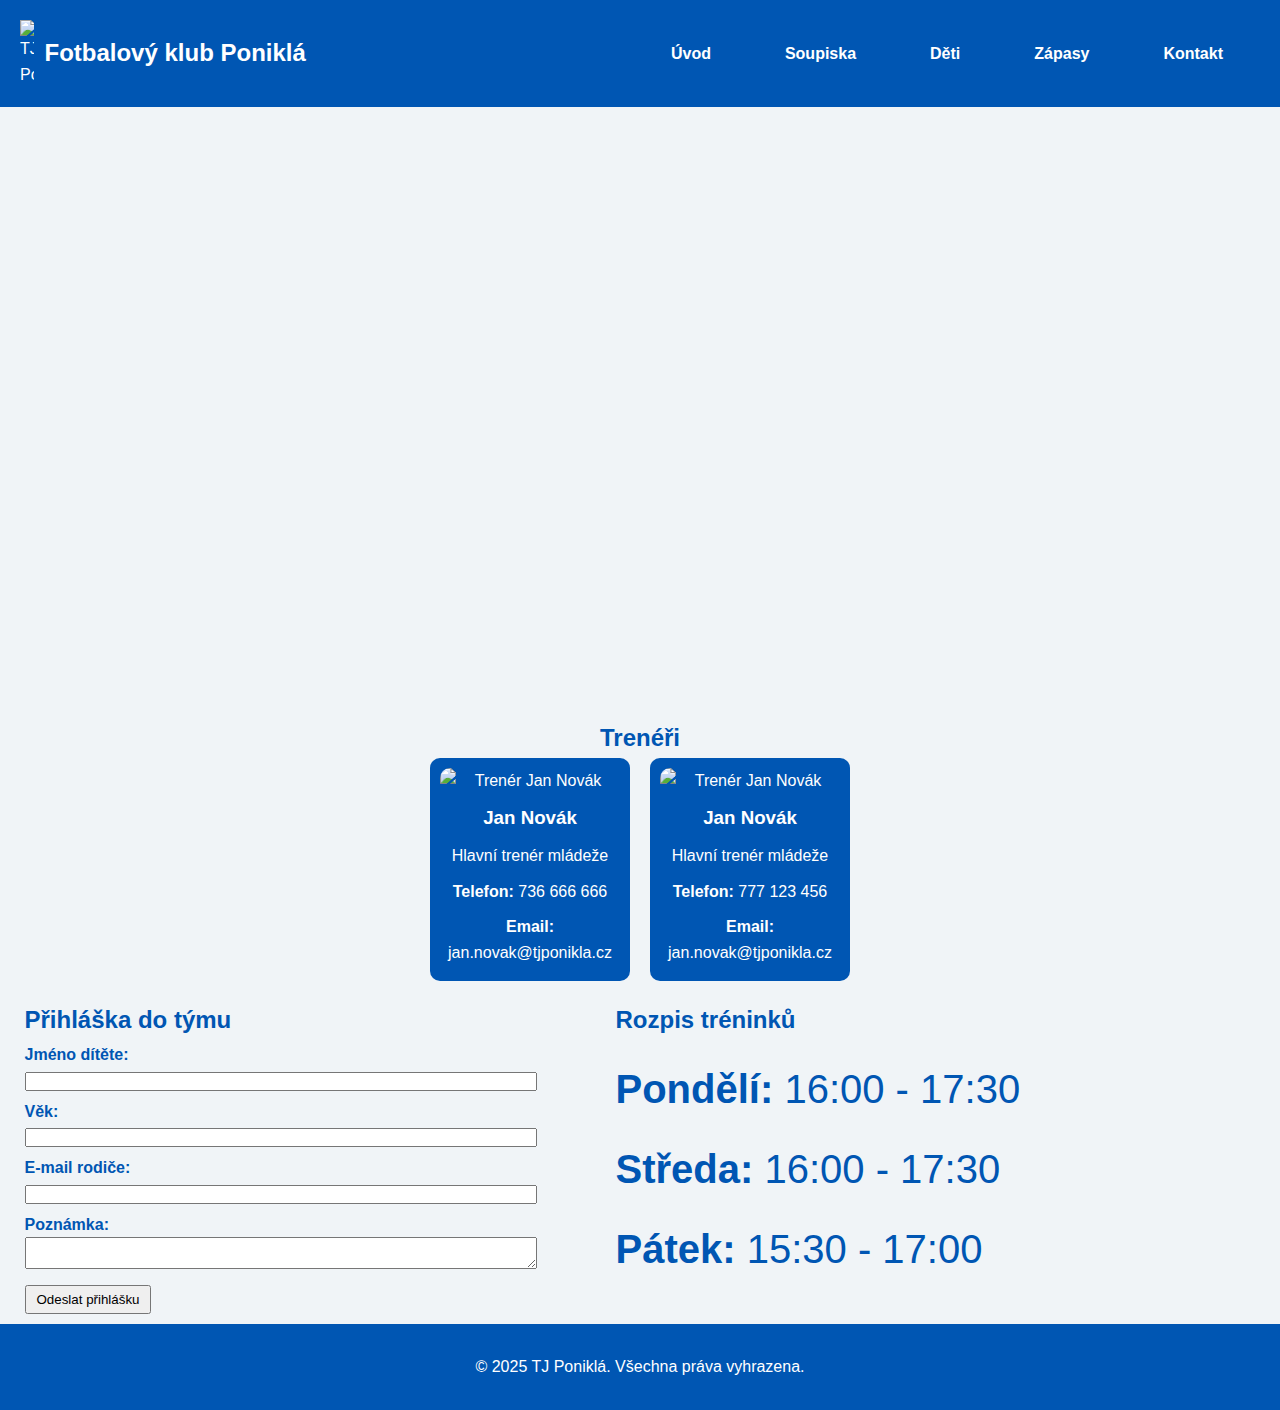
==== deti.html @ bc66845b "Add files via upload" ====
<!DOCTYPE html>
<html lang="cs">
<head>
    <meta charset="UTF-8">
    <meta name="viewport" content="width=device-width, initial-scale=1.0">
    <title>Děti - TJ Poniklá</title>
    <link rel="stylesheet" href="style.css">
</head>
<body>
    <header>
        <div class="logo">
            <img src="imagine/logo.jpg" alt="TJ Poniklá">
            <span class="logo-text">Fotbalový klub Poniklá</span>
        </div>
        <nav>
            <div id="menu-icon">
                <span></span>
                <span></span>
                <span></span>
            </div>
            <ul id="nav-list">
                <li><a href="index.html">Úvod</a></li>
                <li><a href="soupiska.html">Soupiska</a></li>
                <li><a href="deti.html">Děti</a></li>
                <li><a href="zapasy.html">Zápasy</a></li>
                <li><a href="kontakt.html">Kontakt</a></li>
            </ul>
        </nav>
    </header>
    
    <div class="nabidka">
        <h2>Přidej se k našemu týmu!</h2>
        <p>
            Hledáme mladé nadějné hráče, kteří chtějí rozvíjet svůj talent, zlepšit se ve fotbale 
            a stát se součástí skvělého týmu. Nabízíme pravidelné tréninky pod vedením zkušených trenérů,
            účast na turnajích a hlavně spoustu zábavy a skvělou partu kamarádů!
        </p>
        
        <p>
            🏆 Co ti nabízíme?
            <ul>
                <li>Pravidelné tréninky třikrát týdně</li>
                <li>Zápasy a turnaje s dalšími týmy</li>
                <li>Moderní tréninkové metody</li>
                <li>Přátelský kolektiv a skvělou atmosféru</li>
            </ul>
        </p>
        
        <p>
            Přijímáme kluky i holky všech věkových kategorií. Pokud máš rád/a fotbal a chceš se stát součástí našeho týmu, 
            neváhej a přihlas se ještě dnes! ⚽🔥  
        </p>
    </div>
    
   

    <section class="soupiska">


    <h2>Trenéři</h2>

    <section class="hrac-container">
        <div class="hrac">
            <img src="imagine/pavel_koucky.jpg" alt="Trenér Jan Novák">
            <h3>Jan Novák</h3>
            <p>Hlavní trenér mládeže</p>
            <p><strong>Telefon: </strong>736 666 666</p>
            <p><strong>Email: </strong> jan.novak@tjponikla.cz</p>
        </div>
        
        <div class="hrac">
            <img src="imagine/pavel_koucky.jpg" alt="Trenér Jan Novák">
            <h3>Jan Novák</h3>
            <p>Hlavní trenér mládeže</p>
            <p><strong>Telefon: </strong>777 123 456</p>
            <p><strong>Email: </strong> jan.novak@tjponikla.cz</p>
        </div>
    </section>
</section>

<div class="container">
    <div class="prihlaska">
        <h2>Přihláška do týmu</h2>
        
        <label for="jmeno">Jméno dítěte:</label>
        <input type="text" id="jmeno">
        
   
            <label for="vek">Věk:</label>
            <input type="number" id="vek">
     

        <label for="email">E-mail rodiče:</label>
        <input type="email" id="email">

        <label for="poznamka">Poznámka:</label>
        <textarea id="poznamka"></textarea>

        <button type="submit">Odeslat přihlášku</button>
    </div>

    <div class="rozpis-treninku">
        <h2>Rozpis tréninků</h2>
        <p><strong>Pondělí:</strong> 16:00 - 17:30</p>
        <p><strong>Středa:</strong> 16:00 - 17:30</p>
        <p><strong>Pátek:</strong> 15:30 - 17:00</p>
    </div>
</div>


    
 
    
    <footer>
        <p>&copy; 2025 TJ Poniklá. Všechna práva vyhrazena.</p>
    </footer>
</body>
</html>
---- style.css ----
/* Reset stylů */
* {
    padding: 0;
    margin: 0;
    box-sizing: border-box;
}

/* Základní nastavení pro tělo stránky */
body {
    font-family: Arial, sans-serif;
    line-height: 1.6;
    background-color: #f0f4f7;
    color: #0056b3;
    margin: 0; /* Odstraní mezery kolem těla stránky */
}

/* Hlavička stránky */
header {
    display: flex;
    justify-content: space-between;
    align-items: center;
    padding: 20px;
    background-color: #0056b3;
    color: white;
    margin-bottom: 0;
    position: sticky;  /* Přidání sticky efektu */
    top: 0;  /* Uchová hlavičku na vrchu */
    z-index: 1000; /* Zajišťuje, že bude vždy nad ostatními elementy */
}

/* Logo a text vedle něj */
header .logo {
    display: flex;
    align-items: center;
}

header .logo img {
    width: 4%; /* Logo v hlavičce */
    margin-right: 10px; /* Mezera mezi logem a textem */
}

header .logo .logo-text {
    font-size: 1.5rem;
    font-weight: bold;
    color: white;
}

/* Navigace */
nav ul {
    list-style: none;
    display: flex;
}

nav ul li {
    margin: 0 15px;
}

nav ul li a {
    color: white;
    text-decoration: none;
    font-weight: bold;
}
.soupiska {
    text-align: center;
    padding: 20px;
}

.hrac-container {
    display: flex;
    flex-wrap: wrap;
    justify-content: center;
    gap: 20px;
}
.hrac {
    text-align: center;
    background-color: #0056b3;
    color: white;
    padding: 10px;
    border-radius: 10px;
    width: 200px; /* Pevná šířka pro konzistentní vzhled */
    transition: 0.3s;
    display: flex;
    flex-direction: column;
    align-items: center;
}

.hrac p {
    display: block; /* Každý řádek zůstane pod sebou */
    margin: 5px 0; /* Odstup mezi řádky */
    text-align: center;
    white-space: normal; /* Umožní zalomení textu */
}

.hrac img {
    width: 100%;
    border-radius: 10px;
    object-fit: cover;
}

.hrac h3 {
    margin: 10px 0 5px 0;
}


.hrac:hover {
    background-color: white;
    color: #0056b3;
    box-shadow: 0 0 10px rgba(0, 0, 0, 0.2);
}

.hrac h2 {
    color: #0056b3;
    border-bottom: 2px solid #0056b3;
    display: inline-block;
    padding-bottom: 5px
}
/* Responzivní navigace pro malé obrazovky */
#menu-icon {
    display: none;
    flex-direction: column;
    cursor: pointer;
    width: 30px;
    height: 20px;
    justify-content: space-between;
}

#menu-icon span {
    background-color: white;
    height: 4px;
    width: 100%;
}



#nav-list {
    display: flex;
}

#nav-list a {
    display: block;
    padding: 10px 20px;
    color: white;
    text-decoration: none;
    border: 2px solid transparent;
    transition: all 0.1s ease-in-out;
}

/* Efekt při najetí myší */
#nav-list a:hover {
    background-color: white;
    color: #0056b3; /* Modrý text */
    border: 2px solid #0056b3; /* Ohraničení změní barvu na modrou */
    border-radius: 5px; /* Lehce zaoblené rohy */
    transform: scale(1.05); /* Mírné zvětšení odkazu */
    box-shadow: 0px 0px 10px rgba(255, 255, 255, 0.6); /* Jemný bílý svítící efekt */
}

@media (max-width: 768px) {
    #menu-icon {
        display: flex;
        position: absolute;
        top: 20px;
        right: 20px;
    }

    #nav-list {
        display: none;
        flex-direction: column;
        position: absolute;
        top: 70px;
        right: 0;
        background-color: #0056b3;
        width: 200px;
        padding: 10px 0;
    }

    #nav-list.active {
        display: flex;
    }
}

/* Hlavní fotka */
#main-photo {
    width: 100%;
    display: flex;
    justify-content: center;
    margin: 0; /* Odstraní mezeru nad fotkou */
}

#main-photo img {
    width: 100%;
    height: auto;
}
/* Kontejner pro iframe */
.iframe-container {
    width: 100%;
    margin: 20px auto;
    padding: 10px;
    background-color: white;
    border-radius: 10px;
    box-shadow: 0 4px 8px rgba(0, 0, 0, 0.1);
    overflow: hidden;
}

/* Styly pro iframe */
iframe {
    width: 100%;
    height: 500px;
    border: none;
    border-radius: 10px;
}

/* Tabulka */
table.dataframe {
    width: 100%;
    border-collapse: collapse;
    margin-top: 20px;
}

table.dataframe th, table.dataframe td {
    padding: 10px;
    text-align: left;
    border: 1px solid #0056b3;
    background-color: #f8f9fa;
}

table.dataframe th {
    background-color: #0056b3;
    color: white;
    font-weight: bold;
}

table.dataframe tr:nth-child(even) {
    background-color: #e9ecef;
}

table.dataframe tr:hover {
    background-color: #dfe3e9;
}

table.dataframe td {
    color: #333;
}





/* KONTAKT - Flexbox pro mapu a formulář vedle sebe */
.wrapper {
    display: flex;
    justify-content: space-between;
    gap: 20px;
    margin: 5% auto;
    width: 80%;
}

.map-container,
.con-form {
    width: 60%; /* Každý zabírá 48% šířky */
}

.map-container {
    text-align: center;
    background: #f0f4f7;
    padding: 2rem;
    border-radius: 10px;
}

.map-container iframe {
    width: 100%;
    height: 500px;
    border-radius: 10px;
}

.con-form {
    background: white;
    padding: 2rem;
    color: gray;
    border-radius: 10px;
}

/* Sekce kontaktní informace */
.info {
    background: #0056b3;
    color: white;
    padding: 2rem;
    border-radius: 10px;
}

.info ul {
    padding-left: 0;
}

.info ul li {
    list-style: none;
    margin: 10px 0;
    display: flex;
    align-items: center;
}

.info ul li img {
    width: 24px;
    height: 24px;
    margin-right: 10px;
}

.white-background {
    background: white;
    color: #0056b3;
}

/* Formulář */
.form {
    display: flex;
    flex-direction: column;
    align-items: center;
}

.form input,
.form textarea {
    width: 100%;
    padding: 12px;
    margin: 8px 0;
    border: 1px solid #ccc;
    border-radius: 5px;
    font-size: 16px;
}

.form textarea {
    resize: none;
    height: 100px;
}

#sbmt-btn {
    width: 100%;
    background: #0056b3;
    color: white;
    padding: 12px;
    border: none;
    font-size: 18px;
    cursor: pointer;
    transition: 0.3s;
    border-radius: 5px;
}

#sbmt-btn:hover {
    background: #003d82;
}

/* Responzivní úpravy pro malé obrazovky */
@media (max-width: 768px) {
    .wrapper {
        flex-direction: column; /* Bloky pod sebou na malých obrazovkách */
        align-items: center;
    }

    .map-container,
    .con-form {
        width: 100%; /* Každý zabírá 100% šířky */
    }
}

/* FOOTER */
footer {
    text-align: center;
    padding: 20px;
    background-color: #0056b3;
    color: white;
}

footer p {
    margin: 10px 0;
}

footer a {
    color: white;
    text-decoration: none;
}

.tabulky-container {
    display: flex;
    justify-content: space-between;
    gap: 2%;
    width: 100%;
    flex-wrap: wrap; /* Přidáno pro umožnění přechodu na nový řádek */
}

.tabulky-container iframe {
    border: none;
    box-shadow: 3px 3px 15px grey;
    width: 49%; /* Nastavení šířky iframe */
    height: 350px; /* Počáteční výška iframe */
}

/* Mediální dotaz pro menší obrazovky */
@media (max-width: 768px) {
    .tabulky-container iframe {
        width: 100%; /* Tabulky budou na celé šířce */
        height: auto; /* Výška se přizpůsobí obsahu */
        margin-bottom: 20px; /* Přidá mezery mezi tabulkami */
    }
}

/* Zajištění stejné výšky pro obě tabulky */
@media (max-width: 768px) {
    .tabulky-container iframe {
        height: 500px; /* Příklad menší výšky pro mobilní zařízení */
    }
}

  
 
  
 
/* Hero Section */
.hero {
    background: url('hero-image.jpg') center/cover no-repeat;
    height: 400px;
    display: flex;
    align-items: center;
    justify-content: center;
    text-align: center;
    color: white;
    font-size: 2rem;
    font-weight: bold;
    text-shadow: 2px 2px 5px rgba(0, 0, 0, 0.5);
}

/* Přihláška Form */
.container {
    display: flex;
    justify-content: space-around; /* Přidá rozestup mezi prvky */
    align-items: flex-start;
    gap: 30px; /* Větší mezera mezi sloupci */
}

.prihlaska {
    width: 40%; /* Mírně zmenšená přihláška */
}

.rozpis-treninku {
    width: 50%; /* Mírně zvětšený rozpis */
}

.prihlaska label {
    display: block;
    margin-top: 3px;
    font-weight: bold;
}

.prihlaska input,
.prihlaska textarea {
    width: 100%;
    margin-bottom: 5px;
}



.prihlaska button {
    width: auto;
    margin-top: 3px;
    margin-bottom: 10px;
    padding: 5px 10px;
}

.rozpis-treninku h2 {
    margin-bottom: 10px;
}

.rozpis-treninku p {
    font-size: 40px;
    line-height: 2;
}


/* Trenéři */
.treneri-container {
    display: flex;
    justify-content: center;
    gap: 20px;
    margin: 50px auto;
    flex-wrap: wrap;
    max-width: 800px;
}

.trener {
    background: white;
    padding: 15px;
    text-align: center;
    border-radius: 10px;
    box-shadow: 0 0 10px rgba(0, 0, 0, 0.1);
    width: calc(50% - 20px);
    box-sizing: border-box;
}

.trener img {
    width: 100px;
    height: 100px;
    border-radius: 50%;
    object-fit: cover;
}

.trener h3 {
    color: #004080;
    margin: 10px 0 5px;
}

.trener p {
    margin: 5px 0;
    font-size: 0.9rem;
}



.nabidka {
    background: linear-gradient(135deg, #0056b3, #003580);
    color: white;
    padding: 20px;
    border-radius: 10px;
    text-align: center;
    max-width: 600px;
    margin: 20px auto;
    box-shadow: 0 4px 10px rgba(0, 0, 0, 0.2);
    opacity: 0;
    transform: translateY(20px);
    animation: fadeInUp 1s ease-out forwards;
}

.nabidka h2 {
    font-size: 28px;
    margin-bottom: 10px;
    text-transform: uppercase;
    letter-spacing: 2px;
}

.nabidka p {
    font-size: 18px;
    line-height: 1.5;
    margin-bottom: 15px;
}

.nabidka ul {
    list-style: none;
    padding: 0;
}

.nabidka ul li {
    font-size: 16px;
    padding: 8px;
    background: rgba(255, 255, 255, 0.2);
    margin: 5px 0;
    border-radius: 5px;
    transition: 0.3s;
}

.nabidka ul li:hover {
    background: rgba(255, 255, 255, 0.4);
}

/* Animace pro postupné zobrazení */
@keyframes fadeInUp {
    from {
        opacity: 0;
        transform: translateY(20px);
    }
    to {
        opacity: 1;
        transform: translateY(0);
    }
}
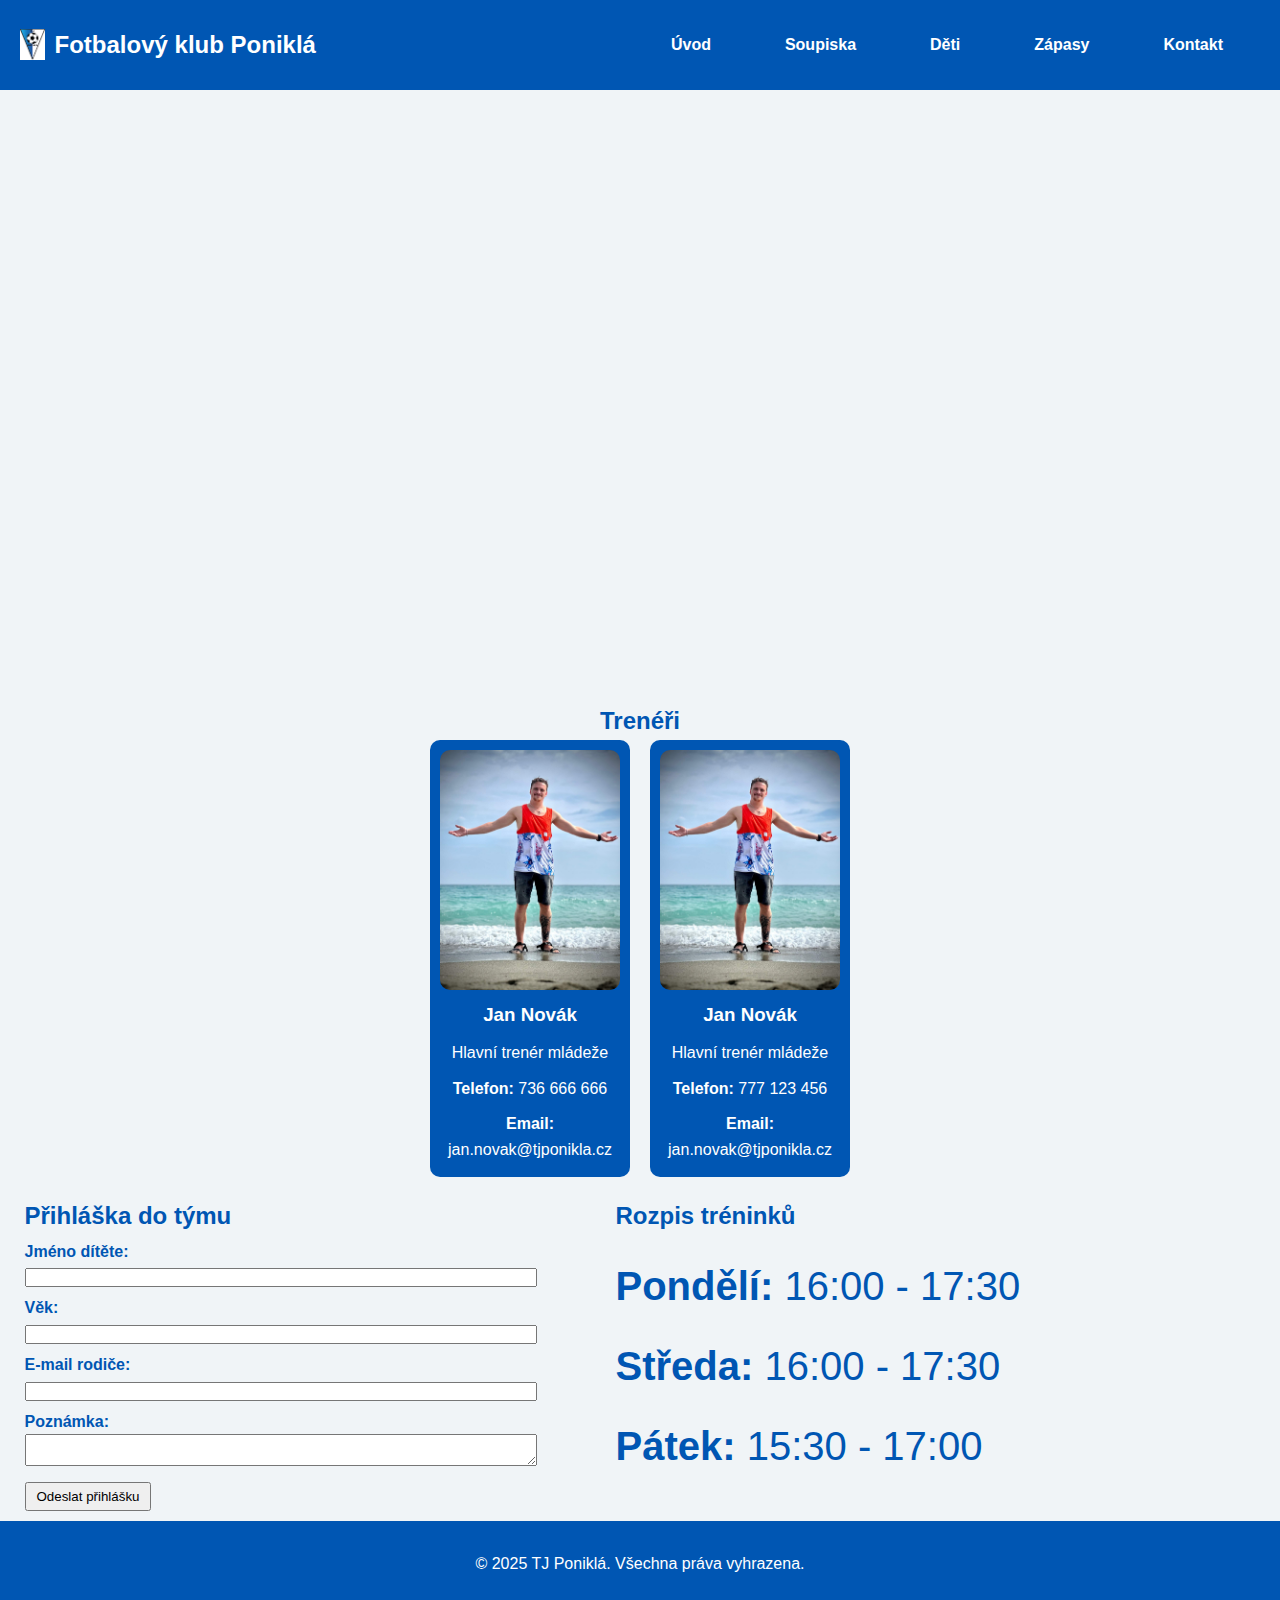
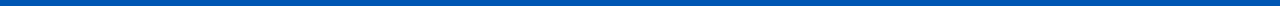
==== commit b4e75c96: "Nahrání celé složky fotbalPonikla" ====
--- a/deti.html
+++ b/deti.html
@@ -114,5 +114,9 @@
     <footer>
         <p>&copy; 2025 TJ Poniklá. Všechna práva vyhrazena.</p>
     </footer>
+
+    <script src="script.js">
+       
+    </script>
 </body>
 </html>
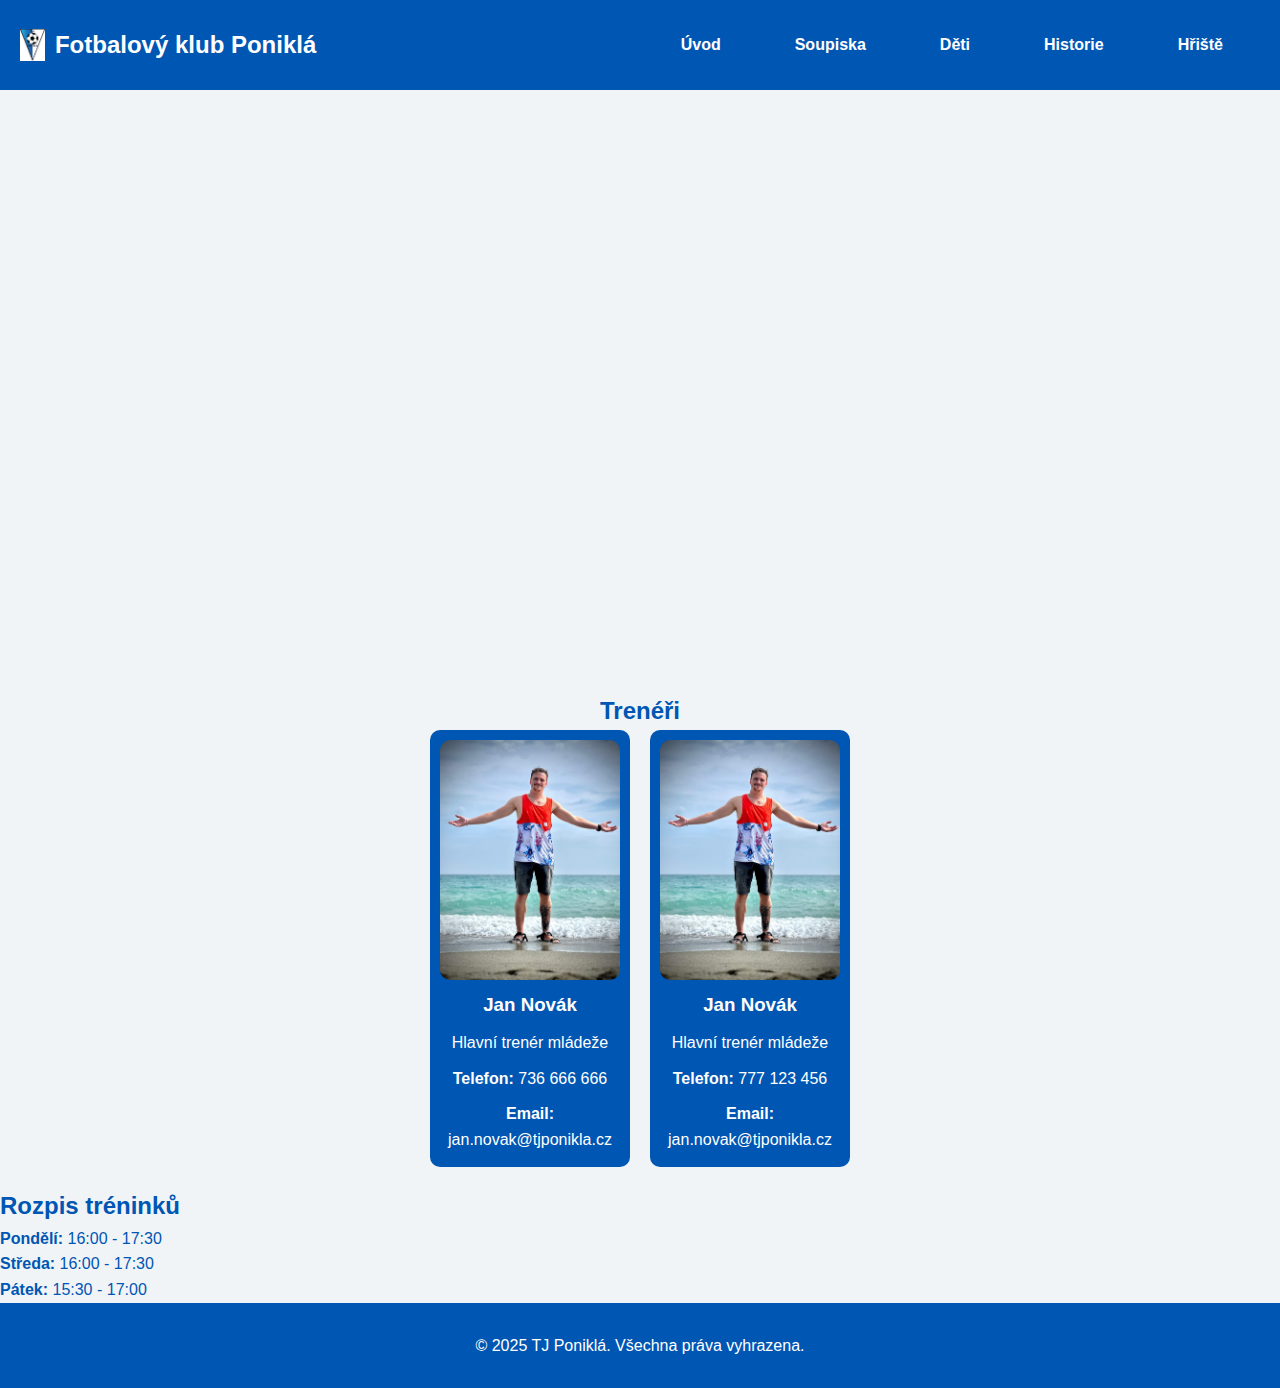
==== commit 095520b2: "Ukládám změny před pull" ====
--- a/deti.html
+++ b/deti.html
@@ -22,8 +22,8 @@
                 <li><a href="index.html">Úvod</a></li>
                 <li><a href="soupiska.html">Soupiska</a></li>
                 <li><a href="deti.html">Děti</a></li>
-                <li><a href="zapasy.html">Zápasy</a></li>
-                <li><a href="kontakt.html">Kontakt</a></li>
+                <li><a href="historie.html">Historie</a></li>
+                <li><a href="hriste.html">Hřiště</a></li>
             </ul>
         </nav>
     </header>
@@ -38,13 +38,15 @@
         
         <p>
             🏆 Co ti nabízíme?
+        </p>
             <ul>
                 <li>Pravidelné tréninky třikrát týdně</li>
                 <li>Zápasy a turnaje s dalšími týmy</li>
                 <li>Moderní tréninkové metody</li>
                 <li>Přátelský kolektiv a skvělou atmosféru</li>
             </ul>
-        </p>
+        
+            
         
         <p>
             Přijímáme kluky i holky všech věkových kategorií. Pokud máš rád/a fotbal a chceš se stát součástí našeho týmu, 
@@ -78,26 +80,7 @@
     </section>
 </section>
 
-<div class="container">
-    <div class="prihlaska">
-        <h2>Přihláška do týmu</h2>
-        
-        <label for="jmeno">Jméno dítěte:</label>
-        <input type="text" id="jmeno">
-        
-   
-            <label for="vek">Věk:</label>
-            <input type="number" id="vek">
-     
 
-        <label for="email">E-mail rodiče:</label>
-        <input type="email" id="email">
-
-        <label for="poznamka">Poznámka:</label>
-        <textarea id="poznamka"></textarea>
-
-        <button type="submit">Odeslat přihlášku</button>
-    </div>
 
     <div class="rozpis-treninku">
         <h2>Rozpis tréninků</h2>
@@ -105,7 +88,6 @@
         <p><strong>Středa:</strong> 16:00 - 17:30</p>
         <p><strong>Pátek:</strong> 15:30 - 17:00</p>
     </div>
-</div>
 
 
     
@@ -116,7 +98,8 @@
     </footer>
 
     <script src="script.js">
-       
+
+        
     </script>
 </body>
 </html>
--- a/style.css
+++ b/style.css
@@ -416,6 +416,7 @@
 /* Hero Section */
 .hero {
     background: url('hero-image.jpg') center/cover no-repeat;
+    background: url('historie-hero.jpg') center/cover no-repeat;
     height: 400px;
     display: flex;
     align-items: center;
@@ -427,51 +428,7 @@
     text-shadow: 2px 2px 5px rgba(0, 0, 0, 0.5);
 }
 
-/* Přihláška Form */
-.container {
-    display: flex;
-    justify-content: space-around; /* Přidá rozestup mezi prvky */
-    align-items: flex-start;
-    gap: 30px; /* Větší mezera mezi sloupci */
-}
-
-.prihlaska {
-    width: 40%; /* Mírně zmenšená přihláška */
-}
-
-.rozpis-treninku {
-    width: 50%; /* Mírně zvětšený rozpis */
-}
-
-.prihlaska label {
-    display: block;
-    margin-top: 3px;
-    font-weight: bold;
-}
-
-.prihlaska input,
-.prihlaska textarea {
-    width: 100%;
-    margin-bottom: 5px;
-}
-
-
-
-.prihlaska button {
-    width: auto;
-    margin-top: 3px;
-    margin-bottom: 10px;
-    padding: 5px 10px;
-}
-
-.rozpis-treninku h2 {
-    margin-bottom: 10px;
-}
-
-.rozpis-treninku p {
-    font-size: 40px;
-    line-height: 2;
-}
+
 
 
 /* Trenéři */
@@ -569,3 +526,223 @@
         transform: translateY(0);
     }
 }
+
+
+
+
+/* Obsah */
+
+
+/* Galerie */
+.gallery {
+    display: flex;
+    flex-wrap: wrap;
+    gap: 10px;
+    justify-content: center;
+}
+
+.gallery img {
+    width: 200px;  /* Nebo nastav šířku podle potřeby */
+    height: auto;
+    border-radius: 10px;
+    box-shadow: 0 0 10px rgba(0, 0, 0, 0.1);
+    transition: transform 0.3s ease-in-out;
+}
+
+.gallery img:hover {
+    transform: scale(1.1);
+}
+
+
+
+/* Hlavička */
+.zaz-header {
+    background-color: #0056b3;
+    color: white;
+    padding: 15px;
+    text-align: center;
+    animation: zaz-fadeInDown 1s ease-in-out;
+}
+
+.zaz-nav ul {
+    list-style: none;
+    display: flex;
+    justify-content: center;
+    margin-top: 10px;
+}
+
+.zaz-nav ul li {
+    margin: 0 15px;
+}
+
+.zaz-nav ul li a {
+    color: white;
+    text-decoration: none;
+    font-weight: bold;
+    transition: all 0.3s ease;
+}
+
+.zaz-nav ul li a:hover {
+    text-shadow: 0px 0px 10px white;
+}
+
+/* Sekce */
+.zaz-main {
+    padding: 20px;
+    max-width: 1000px;
+    margin: auto;
+}
+
+/* Animovaný nadpis */
+.zaz-title {
+    text-align: center;
+    margin: 20px 0;
+    color: #0056b3;
+    animation: zaz-fadeInUp 1s ease-in-out;
+}
+
+/* Tabulka */
+.zaz-tabulka table {
+    width: 100%;
+    border-collapse: collapse;
+    margin: 20px 0;
+}
+
+.zaz-tabulka table, .zaz-tabulka th, .zaz-tabulka td {
+    border: 1px solid #0056b3;
+    text-align: center;
+    padding: 10px;
+}
+
+.zaz-tabulka th {
+    background-color: #0056b3;
+    color: white;
+}
+
+.zaz-tabulka tr:nth-child(even) {
+    background-color: #e0e7ff;
+}
+
+/* Video sekce */
+.zaz-video {
+    text-align: center;
+    margin: 30px 0;
+}
+
+.zaz-video video {
+    width: 80%;
+    border-radius: 10px;
+    box-shadow: 0px 0px 15px rgba(0, 0, 0, 0.2);
+}
+
+/* Formulář */
+.zaz-form {
+    background: white;
+    padding: 20px;
+    border-radius: 10px;
+    box-shadow: 0px 4px 10px rgba(0, 0, 0, 0.1);
+}
+
+.zaz-form fieldset {
+    border: 2px solid #0056b3;
+    padding: 15px;
+    margin-bottom: 15px;
+}
+
+.zaz-form legend {
+    font-weight: bold;
+    color: #0056b3;
+}
+
+.zaz-form label {
+    display: block;
+    margin: 10px 0 5px;
+}
+
+.zaz-form input {
+    width: 100%;
+    padding: 8px;
+    border: 1px solid #ccc;
+    border-radius: 5px;
+}
+
+.zaz-form button {
+    width: 100%;
+    padding: 10px;
+    background-color: #0056b3;
+    color: white;
+    border: none;
+    font-size: 16px;
+    cursor: pointer;
+    transition: all 0.3s ease;
+}
+
+.zaz-form button:hover {
+    background-color: #003580;
+    box-shadow: 0px 0px 10px rgba(0, 0, 0, 0.3);
+}
+
+/* Animace */
+@keyframes zaz-fadeInUp {
+    from {
+        opacity: 0;
+        transform: translateY(20px);
+    }
+    to {
+        opacity: 1;
+        transform: translateY(0);
+    }
+}
+
+@keyframes zaz-fadeInDown {
+    from {
+        opacity: 0;
+        transform: translateY(-20px);
+    }
+    to {
+        opacity: 1;
+        transform: translateY(0);
+    }
+}
+
+/* Responzivita */
+@media (max-width: 768px) {
+    .zaz-nav ul {
+        flex-direction: column;
+        text-align: center;
+    }
+
+    .zaz-nav ul li {
+        margin: 10px 0;
+    }
+
+    .zaz-video video {
+        width: 100%;
+    }
+}
+
+
+
+.zaz-seznamy {
+    background: #f8f9fa;
+    padding: 20px;
+    border-radius: 10px;
+    box-shadow: 0px 4px 10px rgba(0, 0, 0, 0.1);
+    margin: 20px 0;
+}
+
+.zaz-seznamy h3 {
+    color: #0056b3;
+    margin-bottom: 10px;
+}
+
+.zaz-seznamy ol, .zaz-seznamy ul {
+    padding-left: 20px;
+}
+
+.zaz-seznamy li {
+    margin: 5px 0;
+}
+
+
+
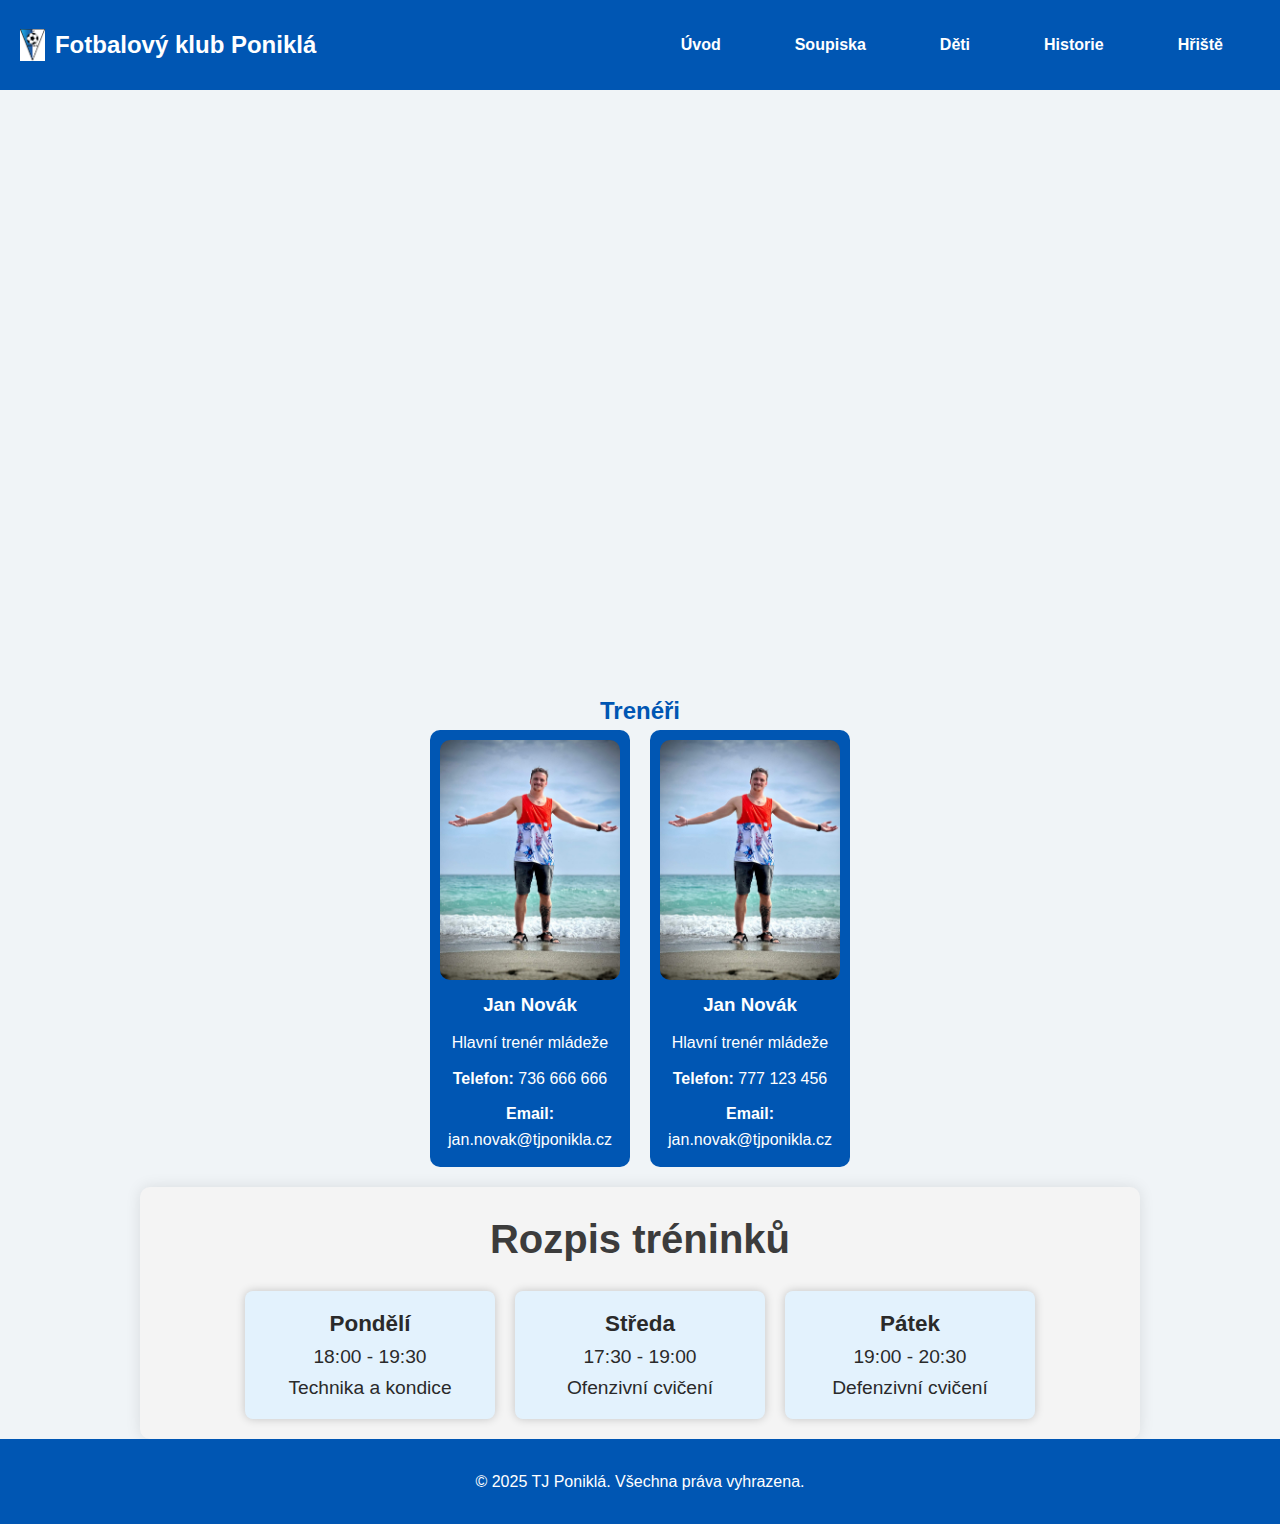
==== commit 1bb145ad: "uprava deti" ====
--- a/deti.html
+++ b/deti.html
@@ -82,14 +82,29 @@
 
 
 
-    <div class="rozpis-treninku">
-        <h2>Rozpis tréninků</h2>
-        <p><strong>Pondělí:</strong> 16:00 - 17:30</p>
-        <p><strong>Středa:</strong> 16:00 - 17:30</p>
-        <p><strong>Pátek:</strong> 15:30 - 17:00</p>
+<div class="rozpis-treninku-container">
+    <h1 class="rozpis-treninku-header">Rozpis tréninků</h1>
+
+    <div class="rozpis-treninku-list">
+        <div class="rozpis-treninku-item">
+            <h3>Pondělí</h3>
+            <p>18:00 - 19:30</p>
+            <p>Technika a kondice</p>
+        </div>
+
+        <div class="rozpis-treninku-item">
+            <h3>Středa</h3>
+            <p>17:30 - 19:00</p>
+            <p>Ofenzivní cvičení</p>
+        </div>
+
+        <div class="rozpis-treninku-item">
+            <h3>Pátek</h3>
+            <p>19:00 - 20:30</p>
+            <p>Defenzivní cvičení</p>
+        </div>
     </div>
-
-
+</div>
     
  
     
--- a/style.css
+++ b/style.css
@@ -746,3 +746,153 @@
 
 
 
+
+/* Hero Section */
+.historie-hero {
+    text-align: center;
+    padding: 30px 15px; /* Větší padding pro výšku */
+    color: white;
+    font-size: 2.5em;
+    font-weight: bold;
+    background-color: rgba(3, 94, 213, 0.8);
+    height: 250px; /* Nastavení pevné výšky */
+    display: flex;
+    justify-content: center;
+    align-items: center; /* Vertikální zarovnání textu */
+}
+
+/* Historie Content */
+.historie-container {
+    max-width: 900px;
+    margin: auto;
+    padding: 30px;
+    text-align: justify;
+    background: #f4f4f4;
+    border-radius: 10px;
+    box-shadow: 0px 0px 15px rgba(0, 0, 0, 0.1);
+}
+
+/* Gallery Section */
+.historie-gallery {
+    text-align: center;
+    padding: 30px;
+    background: #eaeaea;
+}
+
+/* Gallery Container */
+.historie-gallery-container {
+    display: flex;
+    justify-content: center;
+    gap: 20px;
+    flex-wrap: wrap;
+}
+
+/* Gallery Item */
+.historie-gallery-item {
+    width: 28%;
+    border-radius: 8px;
+    box-shadow: 0px 0px 8px rgba(0, 0, 0, 0.3);
+    transition: transform 0.3s ease-in-out;
+}
+
+/* Gallery Item Hover Effect */
+.historie-gallery-item:hover {
+    transform: scale(1.05);
+}
+
+/* Responsive design for small screens */
+@media (max-width: 768px) {
+    .historie-gallery-item {
+        width: 90%;
+    }
+}
+
+
+
+/* Flexibilní rozpis tréninku */
+.rozpis-treninku-container {
+    display: flex;
+    flex-direction: column;
+    justify-content: center;
+    align-items: center;
+    padding: 20px;
+    background-color: #f4f4f4;
+    border-radius: 10px;
+    box-shadow: 0 0 15px rgba(0, 0, 0, 0.1);
+    max-width: 1000px;
+    margin: auto;
+    animation: fadeIn 1s ease-in-out;
+}
+
+/* Animace - Pomalé zobrazení */
+@keyframes fadeIn {
+    0% {
+        opacity: 0;
+        transform: translateY(30px);
+    }
+    100% {
+        opacity: 1;
+        transform: translateY(0);
+    }
+}
+
+/* Záhlaví rozpisu */
+.rozpis-treninku-header {
+    font-size: 2.5em;
+    font-weight: bold;
+    text-align: center;
+    margin-bottom: 20px;
+    color: #3c3c3c;
+    animation: slideIn 1s ease-in-out;
+}
+
+/* Animace - Zobrazení záhlaví */
+@keyframes slideIn {
+    0% {
+        opacity: 0;
+        transform: translateX(-50px);
+    }
+    100% {
+        opacity: 1;
+        transform: translateX(0);
+    }
+}
+
+/* Týdenní tréninky */
+.rozpis-treninku-list {
+    display: flex;
+    flex-wrap: wrap;
+    justify-content: center;
+    gap: 20px;
+    animation: fadeIn 1.5s ease-in-out;
+}
+
+/* Každý trénink */
+.rozpis-treninku-item {
+    background-color: #e3f2fd;
+    padding: 15px 25px;
+    border-radius: 8px;
+    box-shadow: 0px 0px 10px rgba(0, 0, 0, 0.2);
+    width: 250px;
+    text-align: center;
+    font-size: 1.2em;
+    color: #2a2a2a;
+    transition: transform 0.3s ease-in-out, box-shadow 0.3s ease-in-out;
+}
+
+/* Hover efekt pro každý trénink */
+.rozpis-treninku-item:hover {
+    transform: scale(1.05);
+    box-shadow: 0 0 20px rgba(0, 0, 0, 0.3);
+}
+
+/* Responsivita pro mobilní zařízení */
+@media (max-width: 768px) {
+    .rozpis-treninku-header {
+        font-size: 2em;
+    }
+
+    .rozpis-treninku-item {
+        width: 80%;
+    }
+}
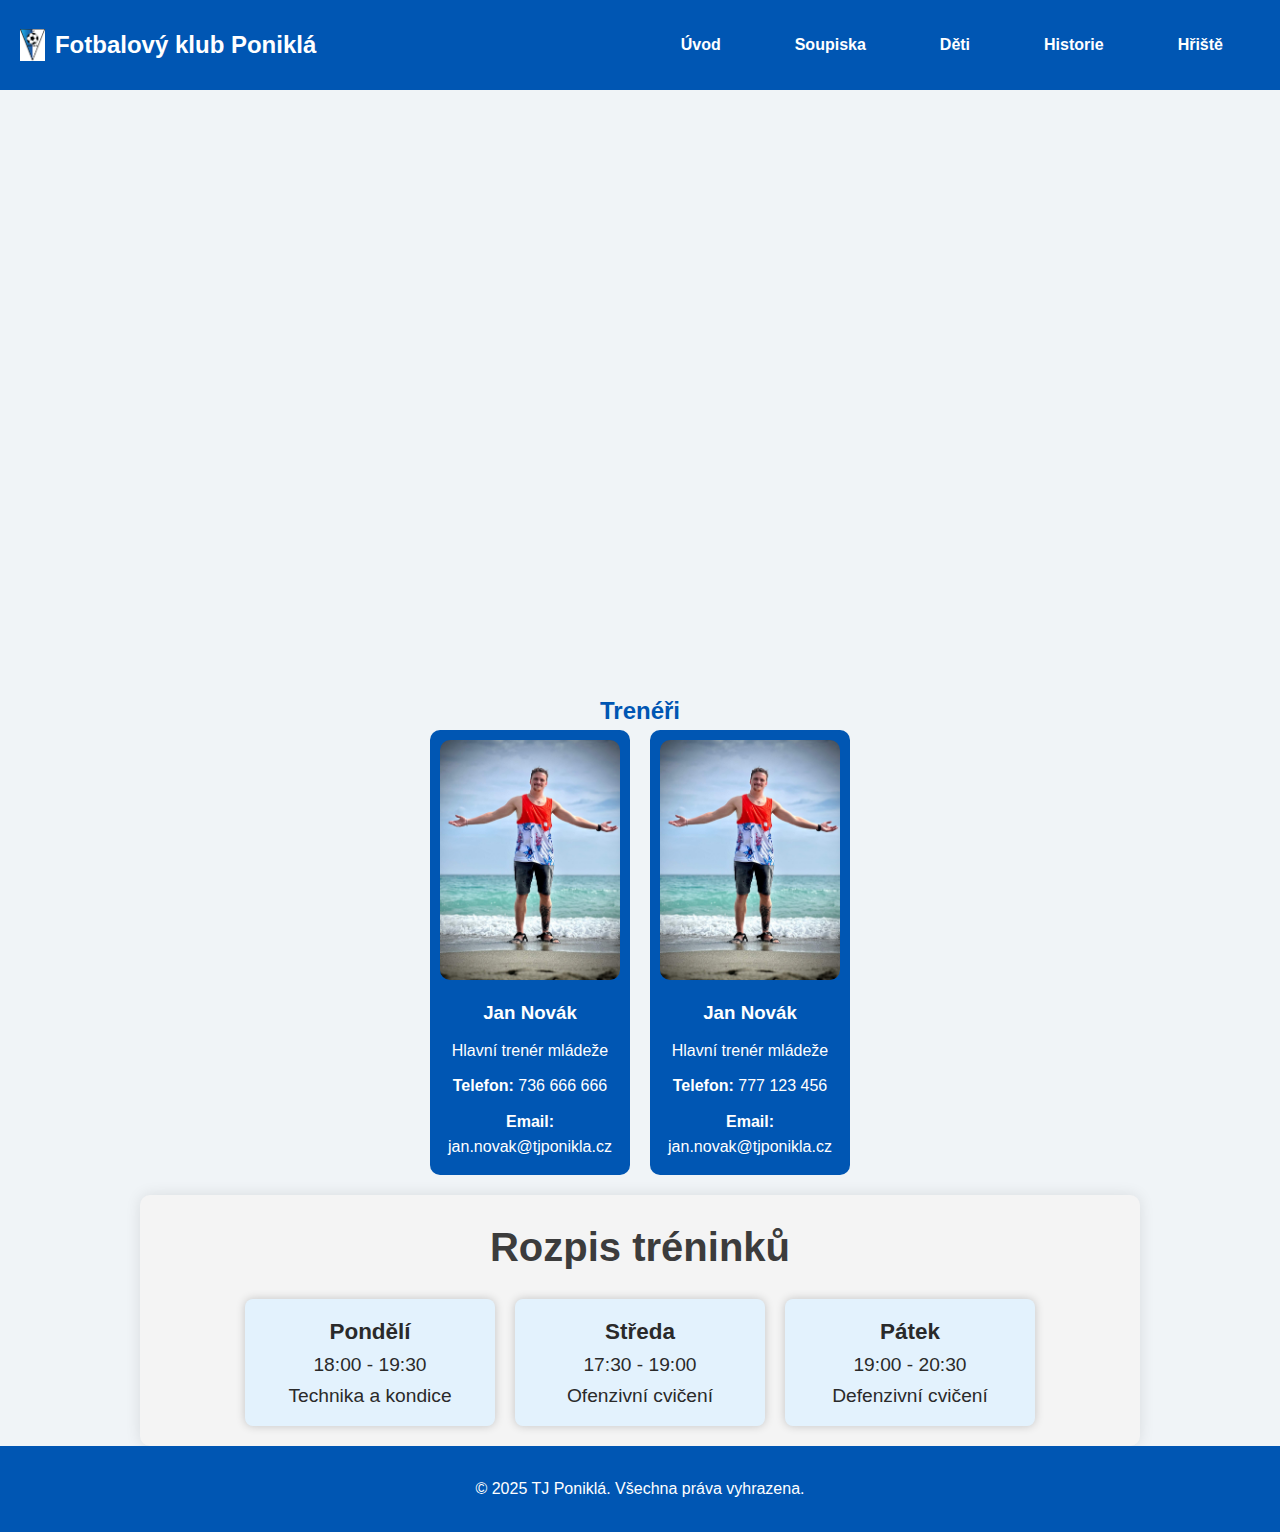
==== commit 28d391cf: "obrazky" ====
--- a/deti.html
+++ b/deti.html
@@ -5,11 +5,15 @@
     <meta name="viewport" content="width=device-width, initial-scale=1.0">
     <title>Děti - TJ Poniklá</title>
     <link rel="stylesheet" href="style.css">
+    
+    <!-- Preload obrázku pro LCP -->
+    <link rel="preload" href="imagine/logo.webp" as="image">
+
 </head>
 <body>
     <header>
         <div class="logo">
-            <img src="imagine/logo.jpg" alt="TJ Poniklá">
+            <img src="imagine/logo.webp" alt="TJ Poniklá" loading="lazy">
             <span class="logo-text">Fotbalový klub Poniklá</span>
         </div>
         <nav>
@@ -54,67 +58,62 @@
         </p>
     </div>
     
-   
+    <section class="soupiska">
+        <h2>Trenéři</h2>
 
-    <section class="soupiska">
+        <section class="hrac-container">
+            <div class="hrac">
+                <picture>
+                    <source srcset="imagine/pavel_koucky.webp" type="image/webp">
+                    <img src="imagine/pavel_koucky.jpg" alt="Trenér Jan Novák">
+                </picture>
+                <h3>Jan Novák</h3>
+                <p>Hlavní trenér mládeže</p>
+                <p><strong>Telefon: </strong>736 666 666</p>
+                <p><strong>Email: </strong> jan.novak@tjponikla.cz</p>
+            </div>
+            
+            <div class="hrac">
+                <picture>
+                    <source srcset="imagine/pavel_koucky.webp" type="image/webp">
+                    <img src="imagine/pavel_koucky.jpg" alt="Trenér Jan Novák">
+                </picture>
+                <h3>Jan Novák</h3>
+                <p>Hlavní trenér mládeže</p>
+                <p><strong>Telefon: </strong>777 123 456</p>
+                <p><strong>Email: </strong> jan.novak@tjponikla.cz</p>
+            </div>
+        </section>
+    </section>
 
+    <div class="rozpis-treninku-container">
+        <h1 class="rozpis-treninku-header">Rozpis tréninků</h1>
 
-    <h2>Trenéři</h2>
+        <div class="rozpis-treninku-list">
+            <div class="rozpis-treninku-item">
+                <h3>Pondělí</h3>
+                <p>18:00 - 19:30</p>
+                <p>Technika a kondice</p>
+            </div>
 
-    <section class="hrac-container">
-        <div class="hrac">
-            <img src="imagine/pavel_koucky.jpg" alt="Trenér Jan Novák">
-            <h3>Jan Novák</h3>
-            <p>Hlavní trenér mládeže</p>
-            <p><strong>Telefon: </strong>736 666 666</p>
-            <p><strong>Email: </strong> jan.novak@tjponikla.cz</p>
-        </div>
-        
-        <div class="hrac">
-            <img src="imagine/pavel_koucky.jpg" alt="Trenér Jan Novák">
-            <h3>Jan Novák</h3>
-            <p>Hlavní trenér mládeže</p>
-            <p><strong>Telefon: </strong>777 123 456</p>
-            <p><strong>Email: </strong> jan.novak@tjponikla.cz</p>
-        </div>
-    </section>
-</section>
+            <div class="rozpis-treninku-item">
+                <h3>Středa</h3>
+                <p>17:30 - 19:00</p>
+                <p>Ofenzivní cvičení</p>
+            </div>
 
-
-
-<div class="rozpis-treninku-container">
-    <h1 class="rozpis-treninku-header">Rozpis tréninků</h1>
-
-    <div class="rozpis-treninku-list">
-        <div class="rozpis-treninku-item">
-            <h3>Pondělí</h3>
-            <p>18:00 - 19:30</p>
-            <p>Technika a kondice</p>
-        </div>
-
-        <div class="rozpis-treninku-item">
-            <h3>Středa</h3>
-            <p>17:30 - 19:00</p>
-            <p>Ofenzivní cvičení</p>
-        </div>
-
-        <div class="rozpis-treninku-item">
-            <h3>Pátek</h3>
-            <p>19:00 - 20:30</p>
-            <p>Defenzivní cvičení</p>
+            <div class="rozpis-treninku-item">
+                <h3>Pátek</h3>
+                <p>19:00 - 20:30</p>
+                <p>Defenzivní cvičení</p>
+            </div>
         </div>
     </div>
-</div>
-    
- 
     
     <footer>
         <p>&copy; 2025 TJ Poniklá. Všechna práva vyhrazena.</p>
     </footer>
 
-    <script src="script.js">
-
-        
-    </script>
+    <script src="script.js"></script>
 </body>
 </html>
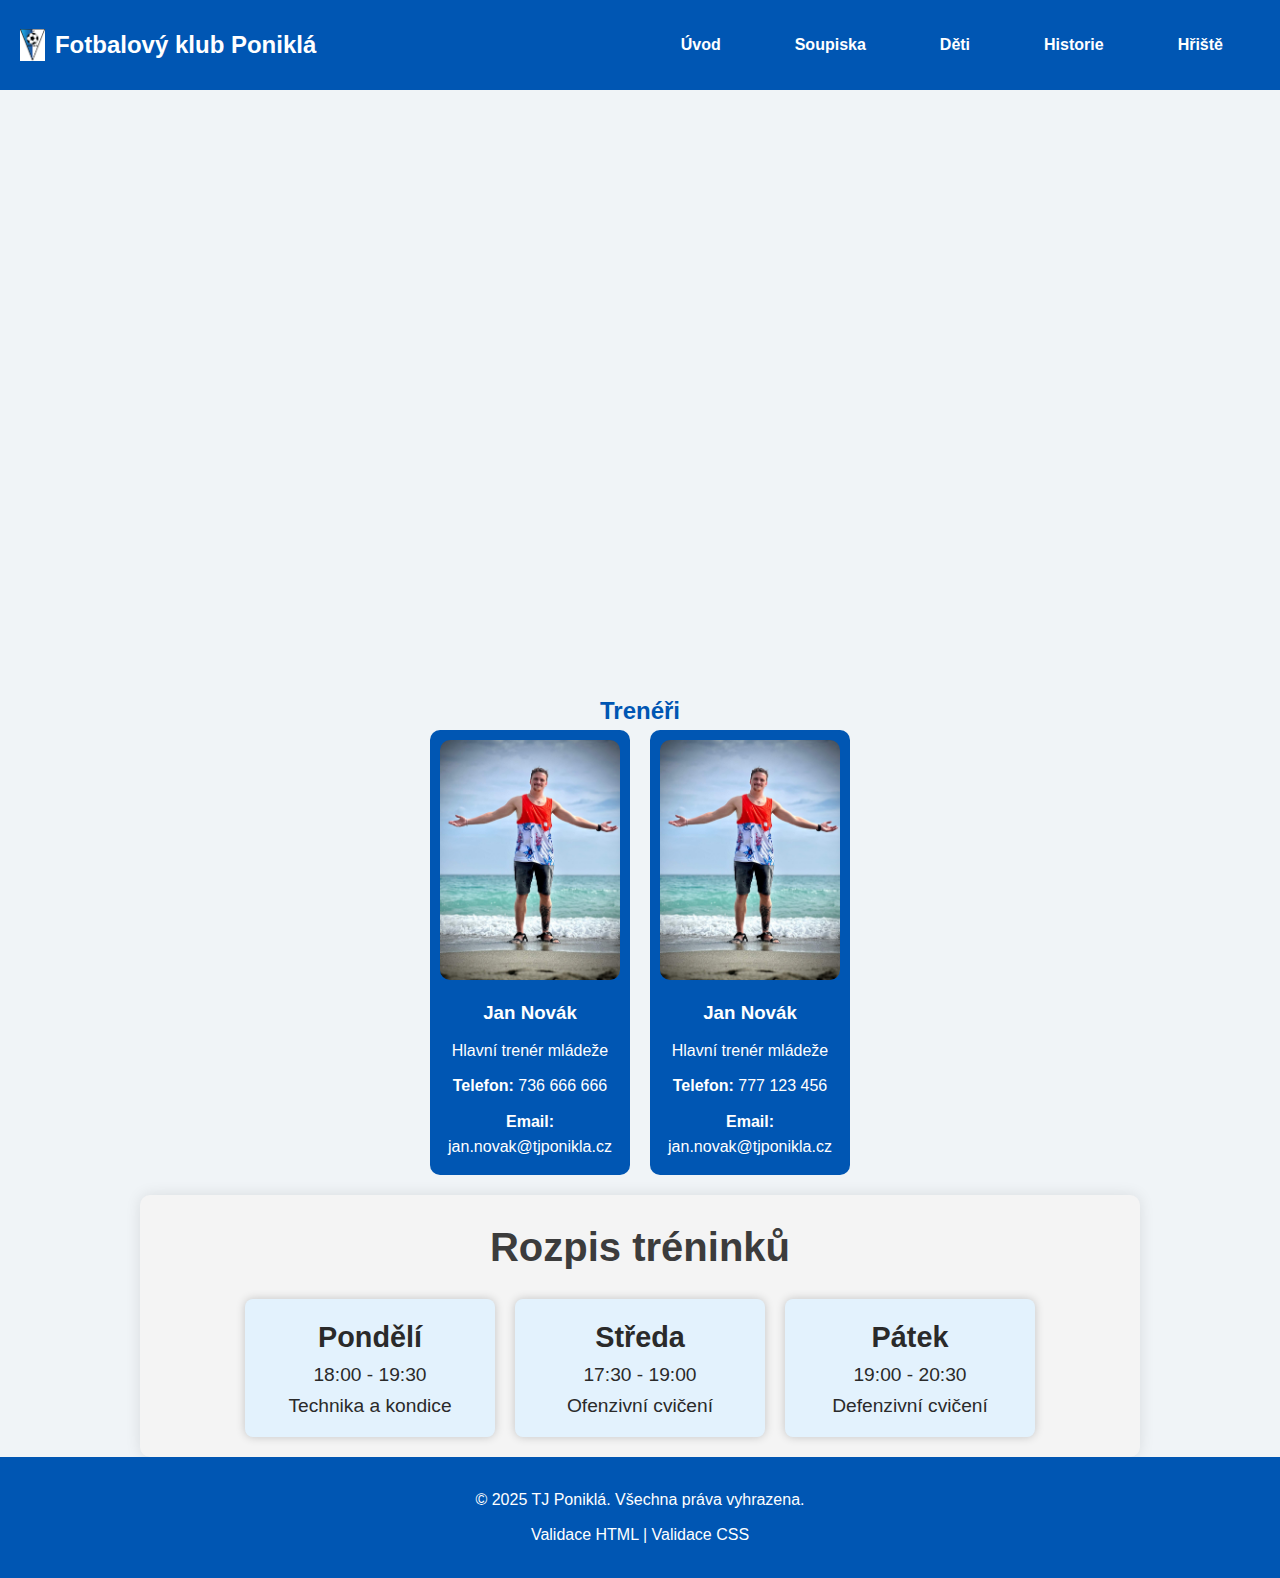
==== commit 4e9d7da5: "finish snad" ====
--- a/deti.html
+++ b/deti.html
@@ -6,8 +6,9 @@
     <title>Děti - TJ Poniklá</title>
     <link rel="stylesheet" href="style.css">
     
-    <!-- Preload obrázku pro LCP -->
+    <!-- Preload images for LCP optimization -->
     <link rel="preload" href="imagine/logo.webp" as="image">
+    <link rel="preload" href="imagine/hromadne_foto.webp" as="image">
 
 </head>
 <body>
@@ -49,9 +50,7 @@
                 <li>Moderní tréninkové metody</li>
                 <li>Přátelský kolektiv a skvělou atmosféru</li>
             </ul>
-        
-            
-        
+
         <p>
             Přijímáme kluky i holky všech věkových kategorií. Pokud máš rád/a fotbal a chceš se stát součástí našeho týmu, 
             neváhej a přihlas se ještě dnes! ⚽🔥  
@@ -60,12 +59,11 @@
     
     <section class="soupiska">
         <h2>Trenéři</h2>
-
         <section class="hrac-container">
             <div class="hrac">
                 <picture>
                     <source srcset="imagine/pavel_koucky.webp" type="image/webp">
-                    <img src="imagine/pavel_koucky.jpg" alt="Trenér Jan Novák">
+                    <img src="imagine/pavel_koucky.jpg" alt="Trenér Jan Novák - hlavní trenér mládeže">
                 </picture>
                 <h3>Jan Novák</h3>
                 <p>Hlavní trenér mládeže</p>
@@ -76,7 +74,7 @@
             <div class="hrac">
                 <picture>
                     <source srcset="imagine/pavel_koucky.webp" type="image/webp">
-                    <img src="imagine/pavel_koucky.jpg" alt="Trenér Jan Novák">
+                    <img src="imagine/pavel_koucky.jpg" alt="Trenér Jan Novák - hlavní trenér mládeže">
                 </picture>
                 <h3>Jan Novák</h3>
                 <p>Hlavní trenér mládeže</p>
@@ -91,19 +89,19 @@
 
         <div class="rozpis-treninku-list">
             <div class="rozpis-treninku-item">
-                <h3>Pondělí</h3>
+                <h2>Pondělí</h2>
                 <p>18:00 - 19:30</p>
                 <p>Technika a kondice</p>
             </div>
 
             <div class="rozpis-treninku-item">
-                <h3>Středa</h3>
+                <h2>Středa</h2>
                 <p>17:30 - 19:00</p>
                 <p>Ofenzivní cvičení</p>
             </div>
 
             <div class="rozpis-treninku-item">
-                <h3>Pátek</h3>
+                <h2>Pátek</h2>
                 <p>19:00 - 20:30</p>
                 <p>Defenzivní cvičení</p>
             </div>
@@ -112,8 +110,9 @@
     
     <footer>
         <p>&copy; 2025 TJ Poniklá. Všechna práva vyhrazena.</p>
+        <p><a href="https://validator.w3.org/check?uri=referer" target="_blank" rel="noopener noreferrer">Validace HTML</a> | <a href="https://jigsaw.w3.org/css-validator/validator?uri=referer" target="_blank" rel="noopener noreferrer">Validace CSS</a></p>
     </footer>
 
-    <script src="script.js"></script>
+    <script src="script.js" defer></script>
 </body>
 </html>
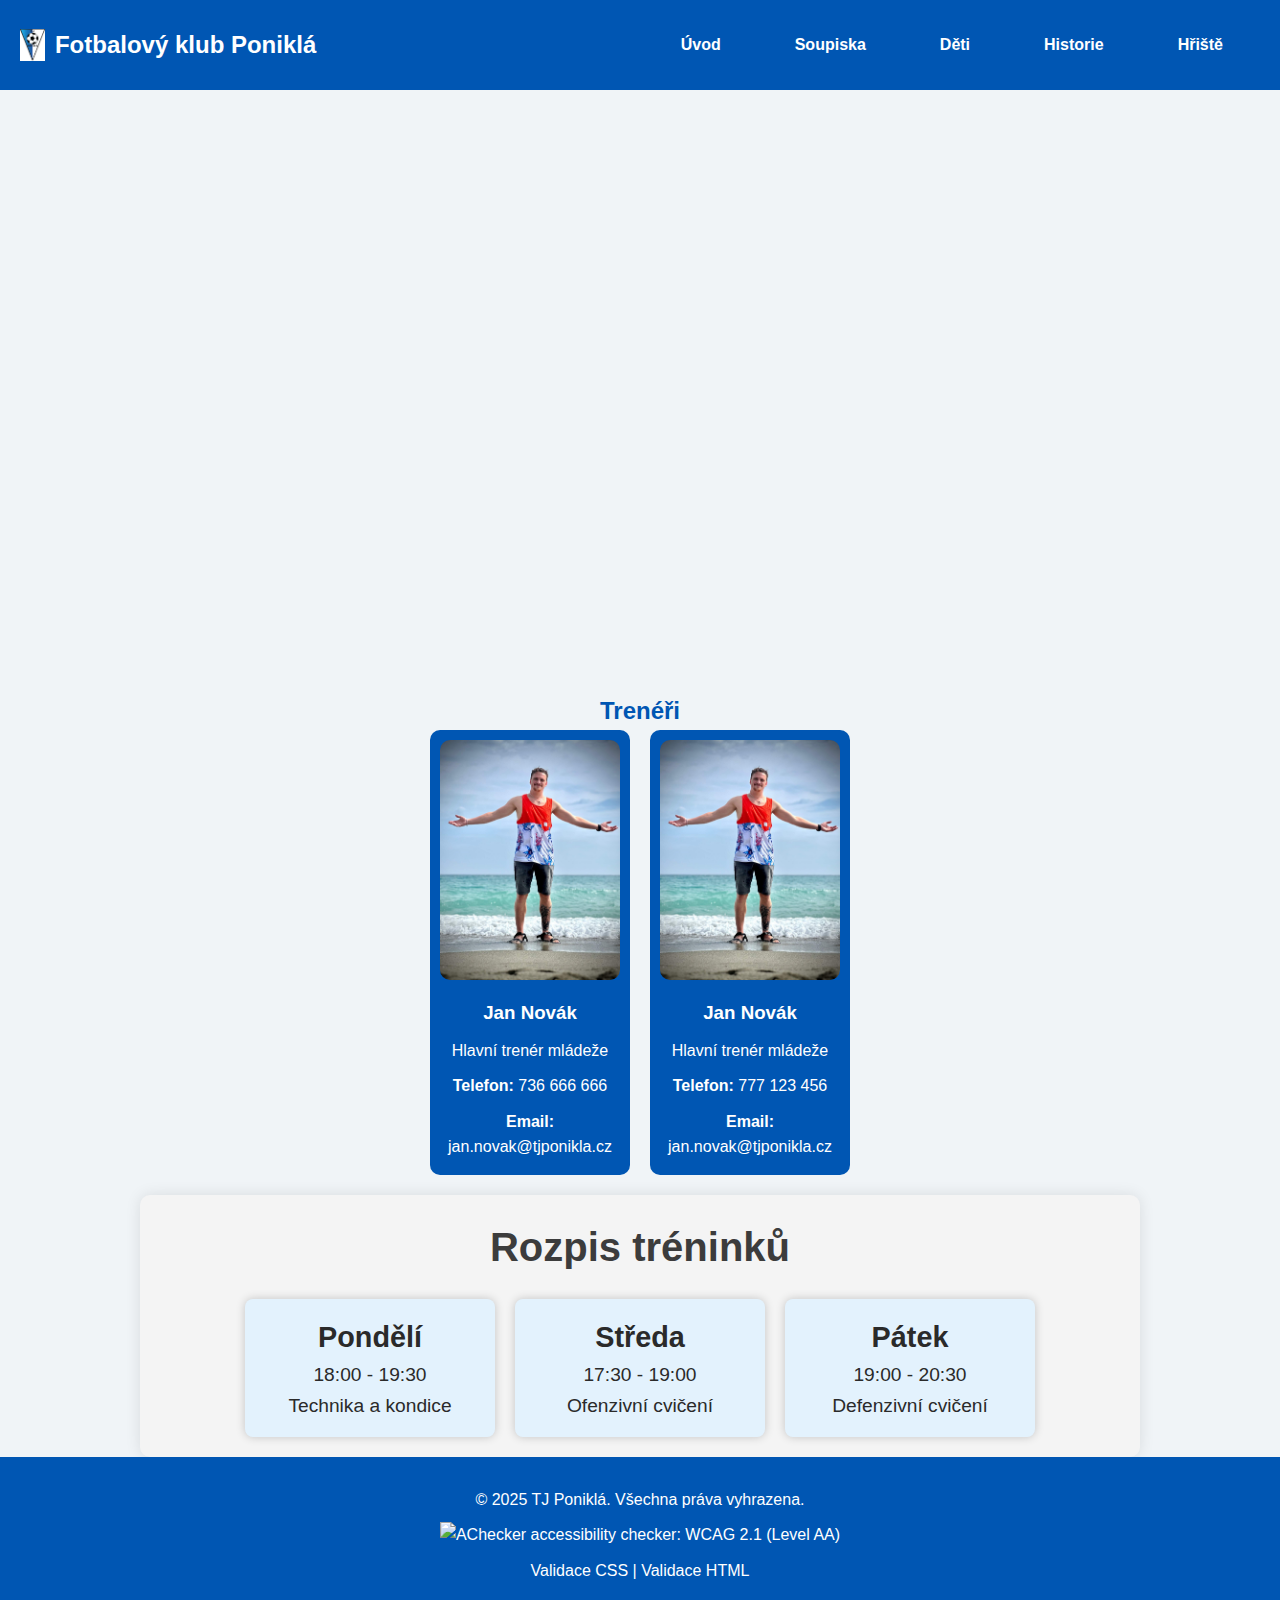
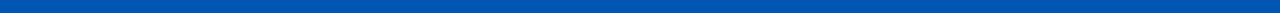
==== commit e5346521: "finish" ====
--- a/deti.html
+++ b/deti.html
@@ -110,8 +110,17 @@
     
     <footer>
         <p>&copy; 2025 TJ Poniklá. Všechna práva vyhrazena.</p>
-        <p><a href="https://validator.w3.org/check?uri=referer" target="_blank" rel="noopener noreferrer">Validace HTML</a> | <a href="https://jigsaw.w3.org/css-validator/validator?uri=referer" target="_blank" rel="noopener noreferrer">Validace CSS</a></p>
+        <p>
+            <a target="_blank" href="https://achecks.org/achecker#wcag21aa-desktop,https://matej-kraus.github.io/fotbalPonikla/deti.html">
+                <img src="https://achecks.org/images/icon_W21_aa.png" alt="AChecker accessibility checker: WCAG 2.1 (Level AA)" height="32" width="88" />
+            </a>
+        </p>
+        <p>
+            <a href="https://jigsaw.w3.org/css-validator/validator?uri=https%3A%2F%2Fmatej-kraus.github.io%2FfotbalPonikla%2Fdeti.html&profile=css3svg&usermedium=all&warning=1&vextwarning=&lang=cs" target="_blank">Validace CSS</a> | 
+            <a href="https://validator.w3.org/nu/?doc=https%3A%2F%2Fmatej-kraus.github.io%2FfotbalPonikla%2Fdeti.html" target="_blank">Validace HTML</a>
+        </p>
     </footer>
+    
 
     <script src="script.js" defer></script>
 </body>
